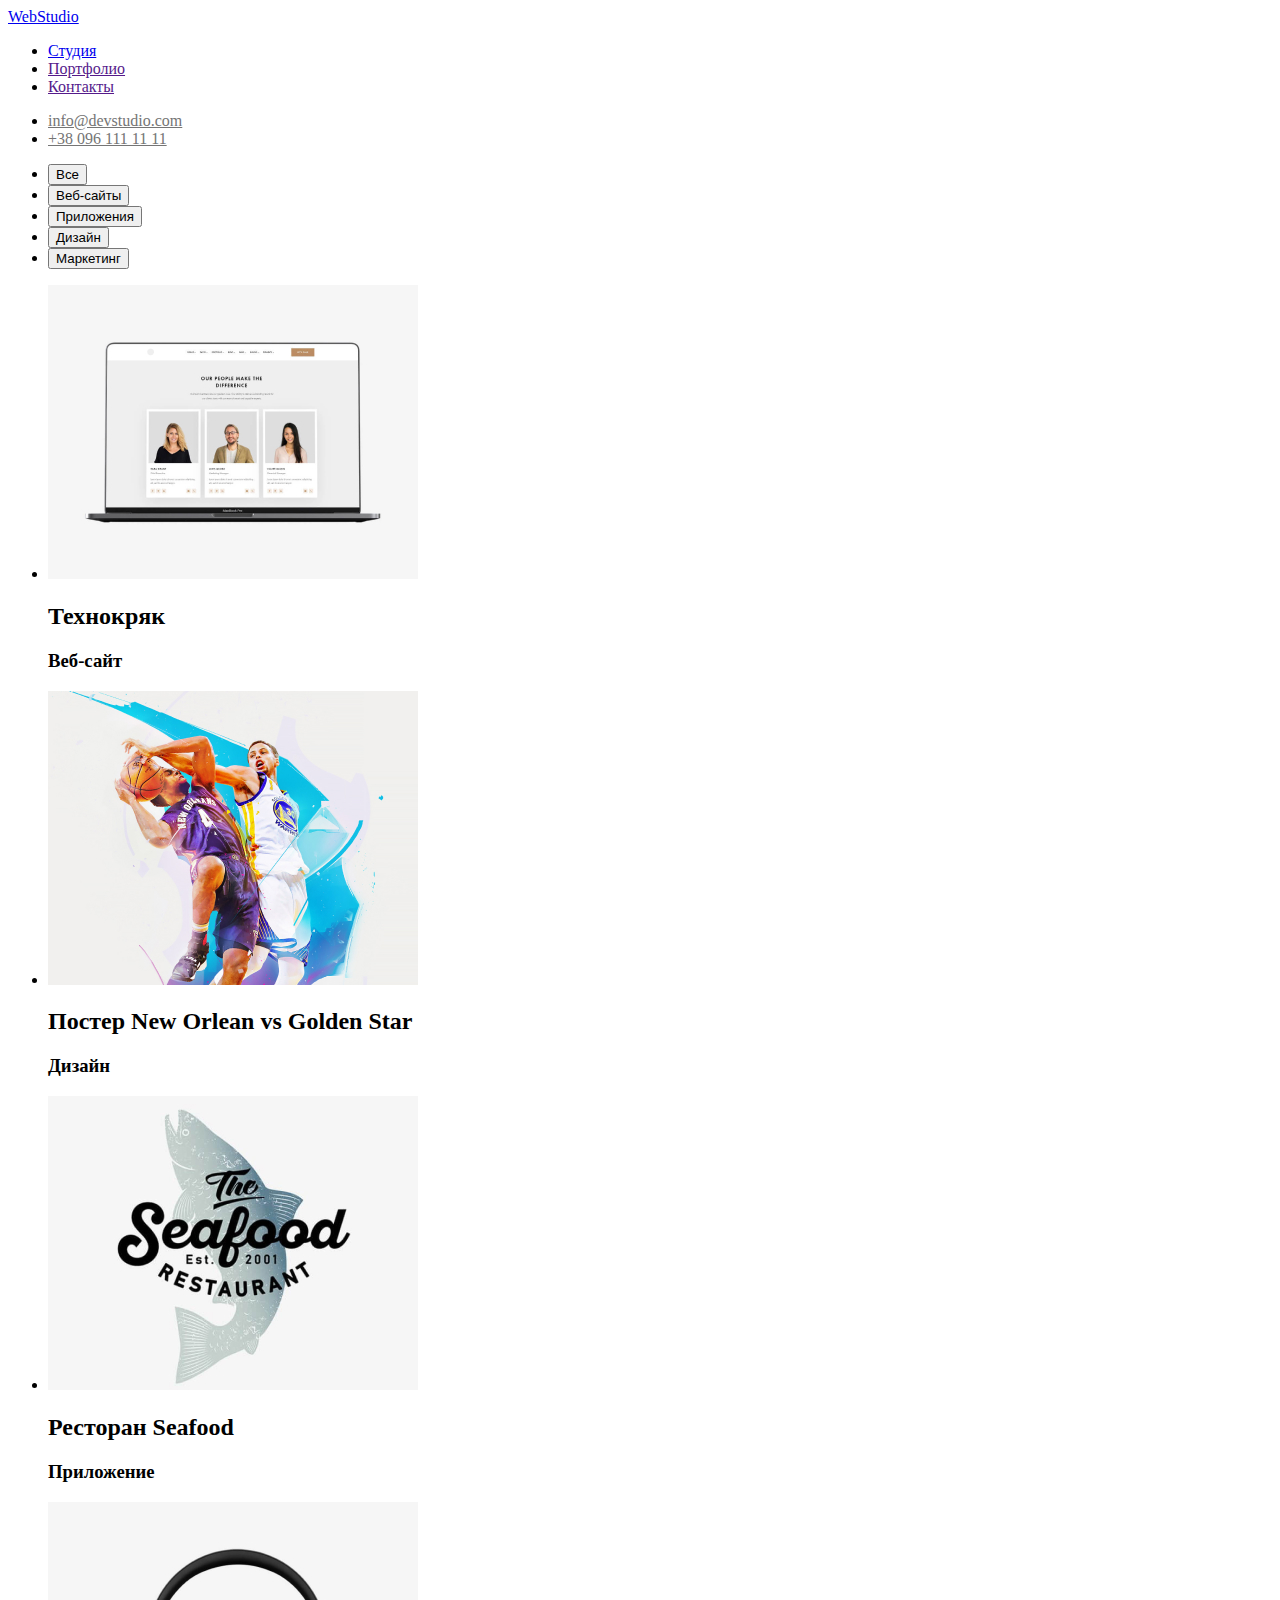
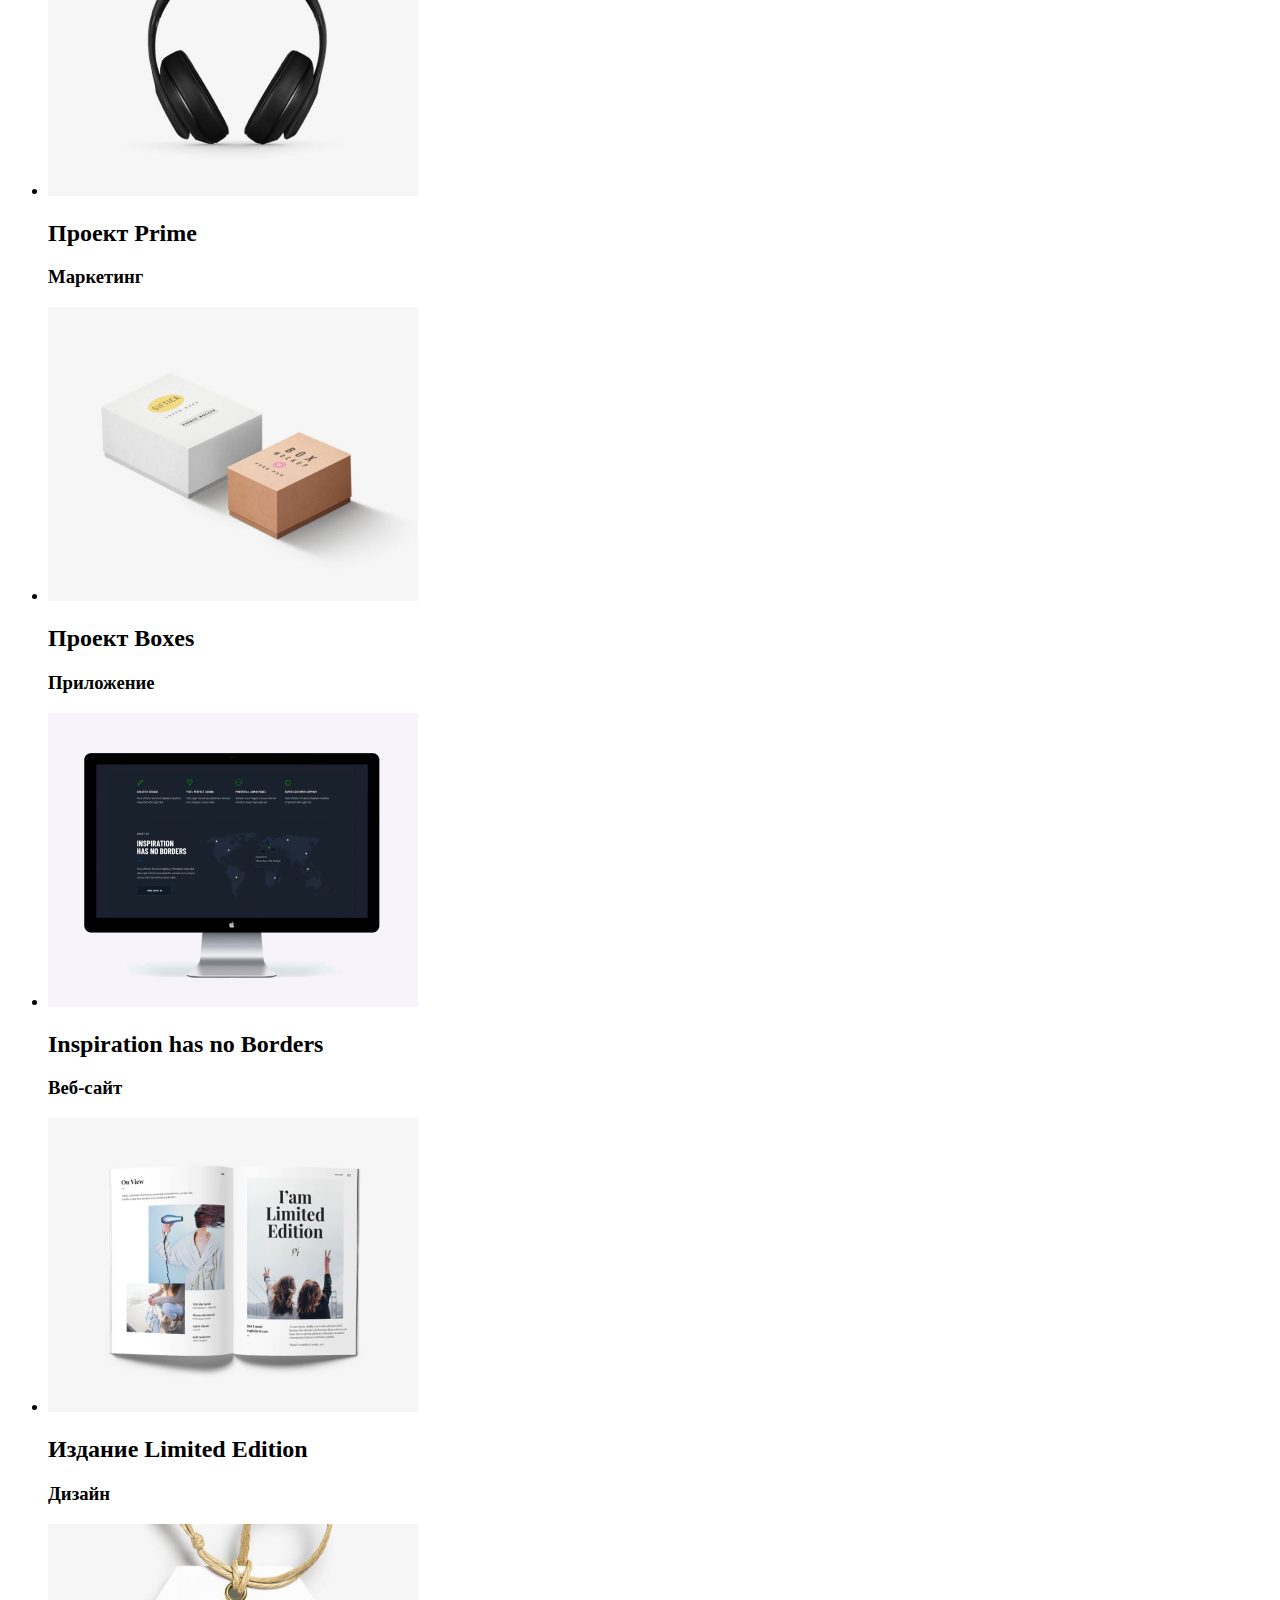
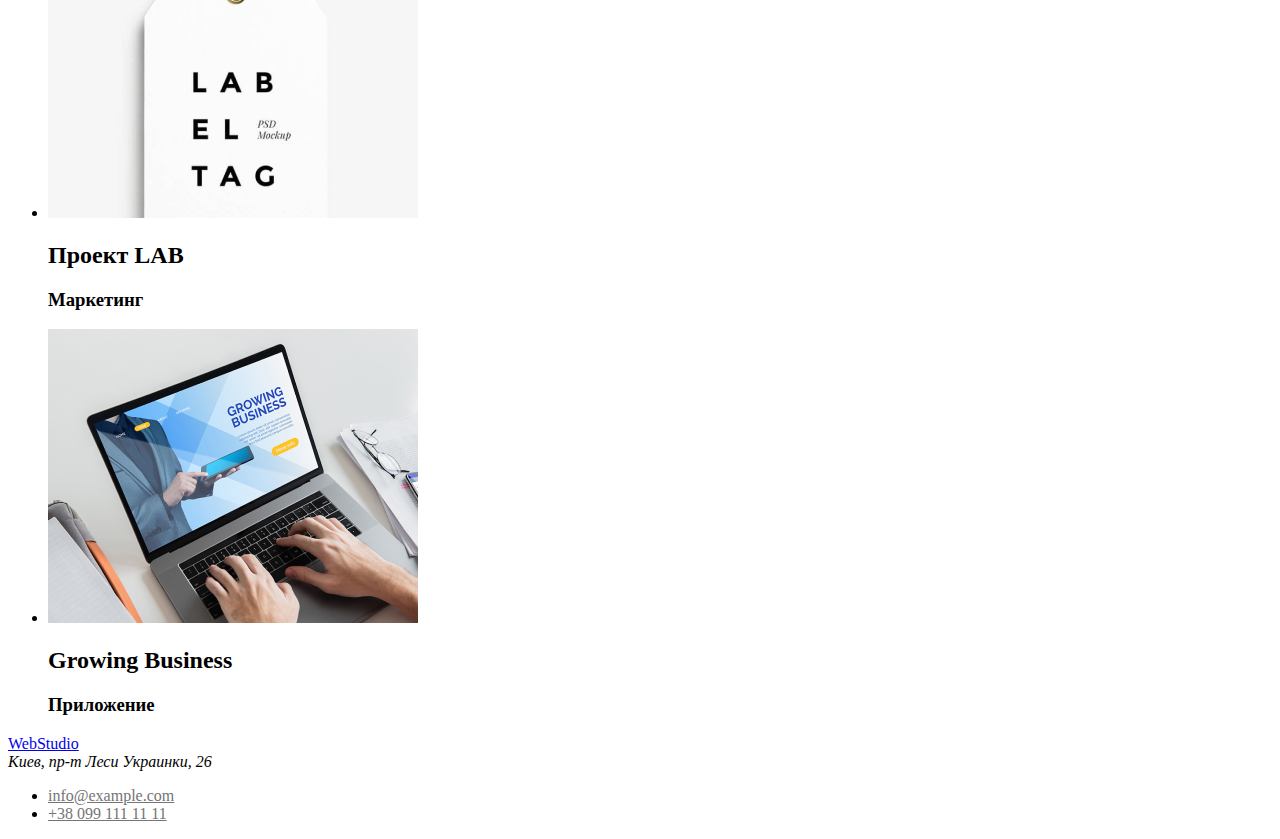
==== portfolio.html @ ce04f301 "домашнее задание 2 (первый)" ====
<!DOCTYPE html>
<html lang="ru">
<head>
    <meta charset="UTF-8">
    <meta http-equiv="X-UA-Compatible" content="IE=edge">
    <meta name="viewport" content="width=device-width, initial-scale=1.0">
    <title>Document</title>
    <link rel="stylesheet" href="./css/styles.css">
</head>
<body>
    <header>
        <nav>
          <a href="/" lang="en">
             WebStudio 
          </a>

           <ul>
            <li><a href="./index.html">Студия</a></li>
            <li><a href="">Портфолио</a></li>
            <li><a href="">Контакты</a></li>
           </ul>
        </nav>

        <ul class="social-contact">
            <li><a class="contact" href="">info@devstudio.com</a></li>
            <li><a class="contact" href="">+38 096 111 11 11</a></li>
        </ul>
    </header>

    <main>
        <section>
            <ul>
                <li> 
                    <button type="button">Все</button> 
                </li>
                <li> 
                    <button type="button">Веб-сайты</button> 
                </li>
                <li> 
                    <button type="button">Приложения</button> 
                </li>
                <li> 
                    <button type="button">Дизайн</button> 
                </li>
                <li> 
                    <button type="button">Маркетинг</button> 
                </li>
            </ul>
        </section>

        <section>
            <ul>
                <li>
                    <img src="./images/img(4).jpg" alt="Веб-сат Технокряк" width="370" />
                    <h2>Технокряк</h2>
                    <h3>Веб-сайт</h3> 
                </li>
                <li>
                    <img src="./images/img(5).jpg" alt="Постер New Orlean vs Golden Star" width="370" />
                    <h2>Постер New Orlean vs Golden Star</h2>
                    <h3>Дизайн</h3> 
                </li>
                <li>
                    <img src="./images/img(6).jpg" alt="Приложение Ресторан Seafood" width="370" />
                    <h2>Ресторан Seafood</h2>
                    <h3>Приложение</h3> 
                </li>
                <li>
                    <img src="./images/img(7).jpg" alt="Проект Prime" width="370" />
                    <h2>Проект Prime</h2>
                    <h3>Маркетинг</h3> 
                </li>
                <li>
                    <img src="./images/img(8).jpg" alt="Приложение проект Boxes" width="370" />
                    <h2>Проект Boxes</h2>
                    <h3>Приложение</h3> 
                </li>
                <li>
                    <img src="./images/img(9).jpg" alt="Веб-сайт Inspiration has no Borders" width="370" />
                    <h2>Inspiration has no Borders</h2>
                    <h3>Веб-сайт</h3> 
                </li>
                <li>
                    <img src="./images/img(10).jpg" alt="Издание Limited Edition" width="370" />
                    <h2>Издание Limited Edition</h2>
                    <h3>Дизайн</h3> 
                </li>
                <li>
                    <img src="./images/img(11).jpg" alt="Проект LAB" width="370" />
                    <h2>Проект LAB</h2>
                    <h3>Маркетинг</h3> 
                </li>
                <li>
                    <img src="./images/img(12).jpg" alt="Growing Business" width="370" />
                    <h2>Growing Business</h2>
                    <h3>Приложение</h3> 
                </li>
            </ul>
        </section>


    </main>

    <footer>
        <a href="/" lang="en">
            WebStudio
        </a>
        <address>
            Киев, пр-т Леси Украинки, 26
        </address>
        <ul class="social-contact">
            <li><a class="contact" href="mailto:info@example.com">info@example.com</a></li>
            <li><a class="contact" href="tel:+380991111111">+38 099 111 11 11</a></li>
        </ul>

    </footer>
    
</body>
</html>
---- css/styles.css ----
.social-contact .contact {
    color: #757575;
  }

  .social-contact .contact:hover,
  .social-contact .contact:focus {
    color: #2196F3;
  }
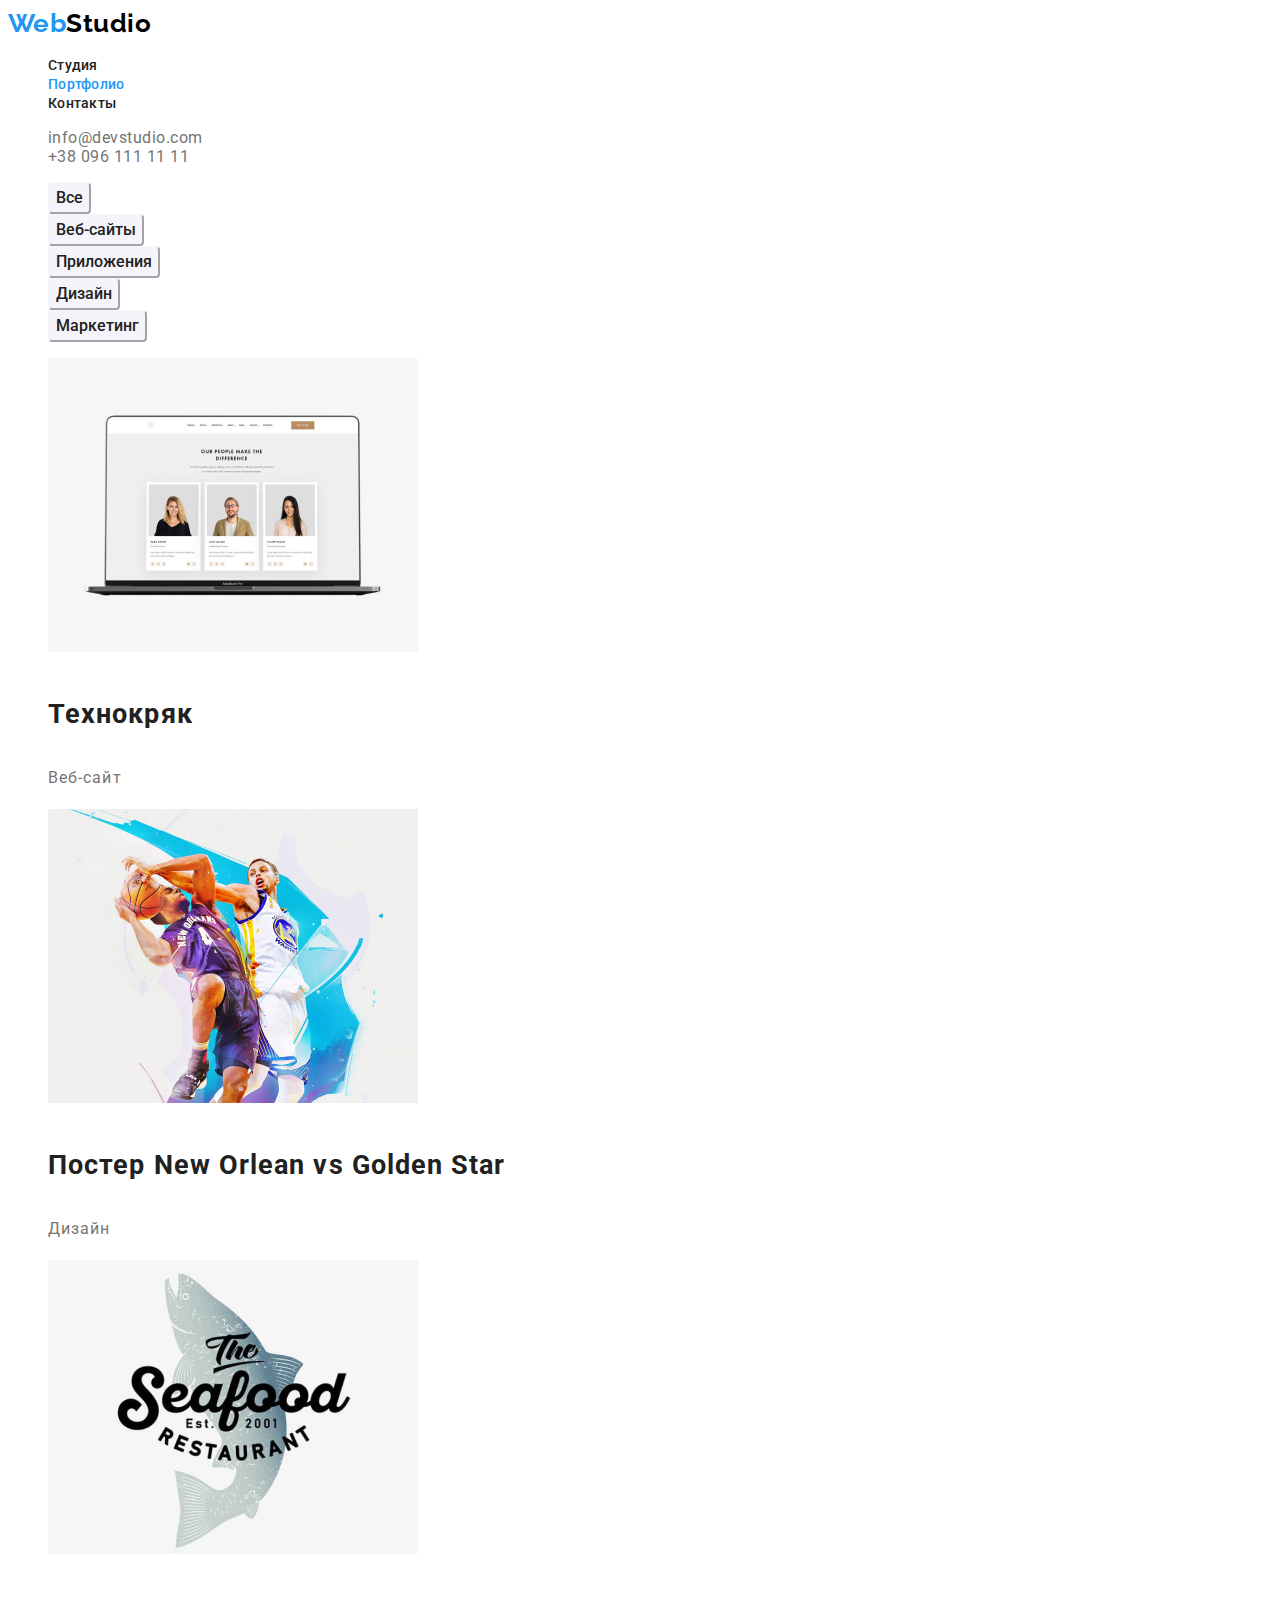
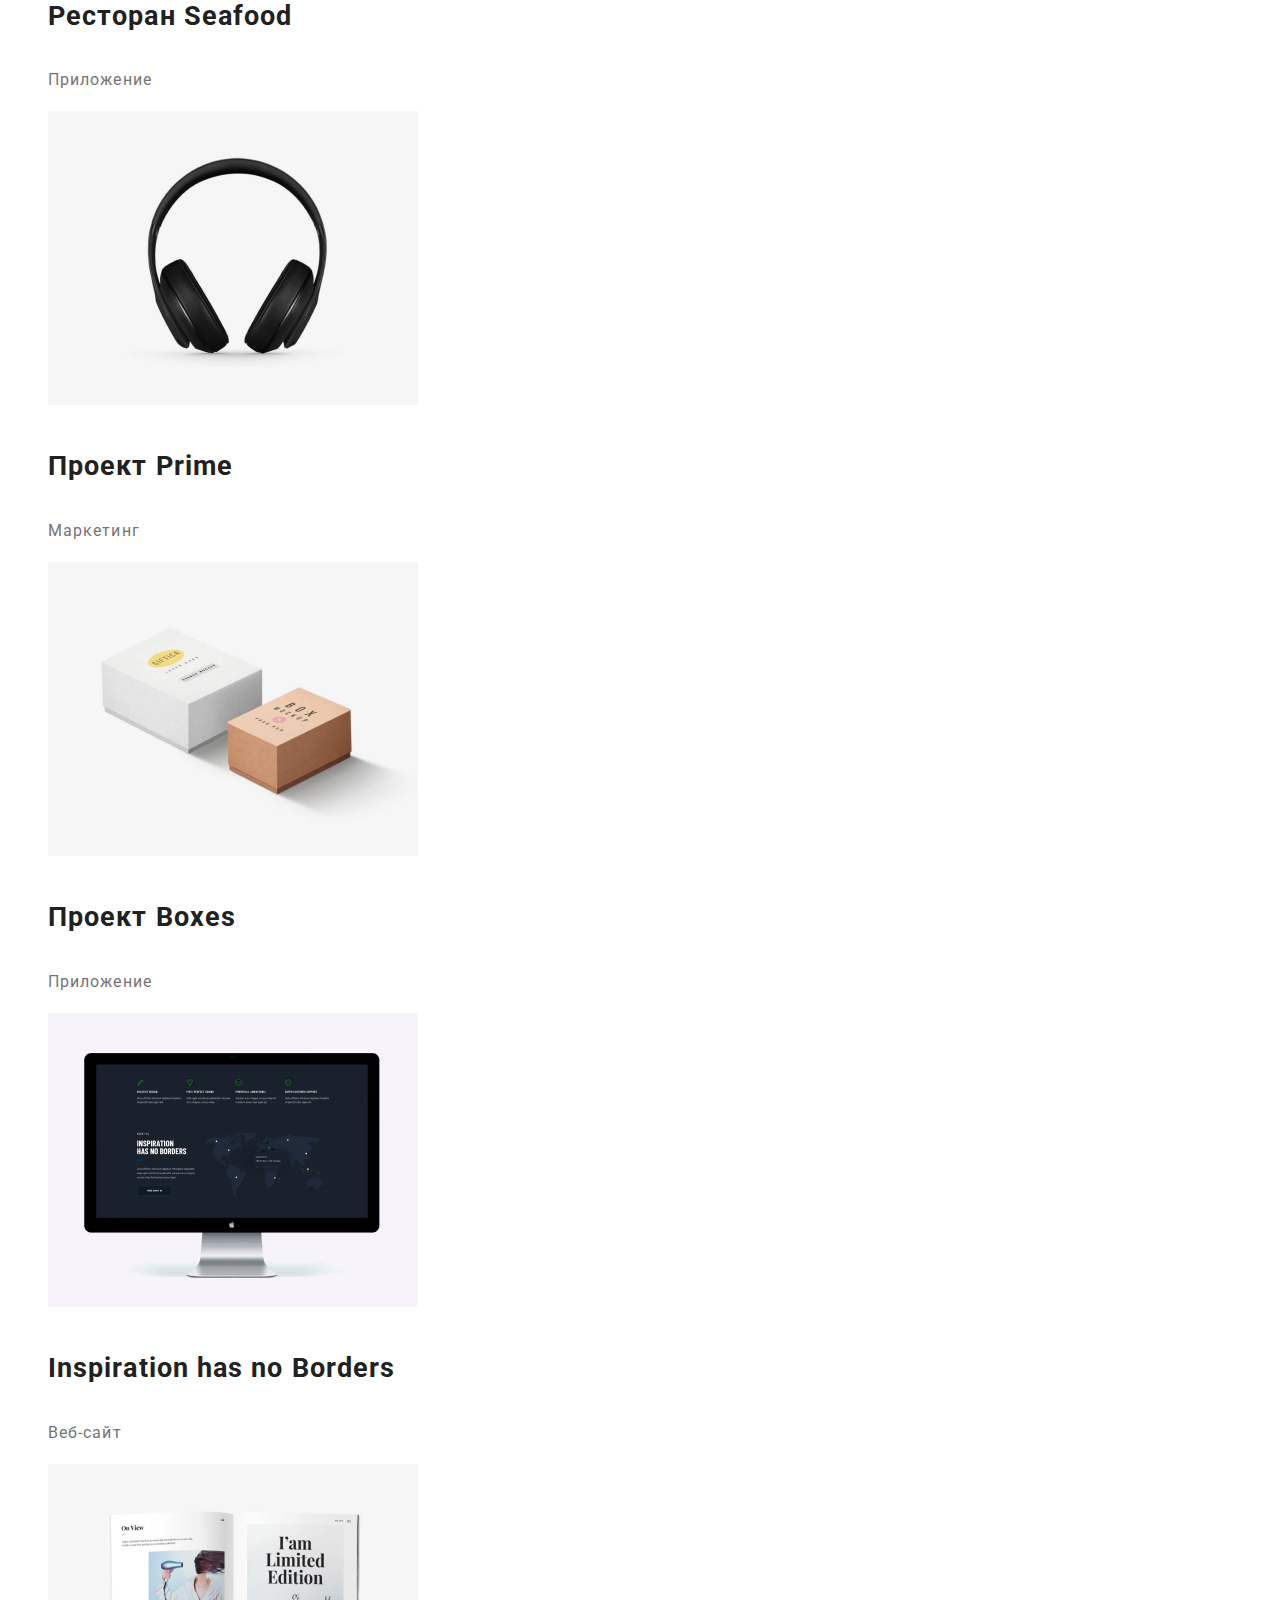
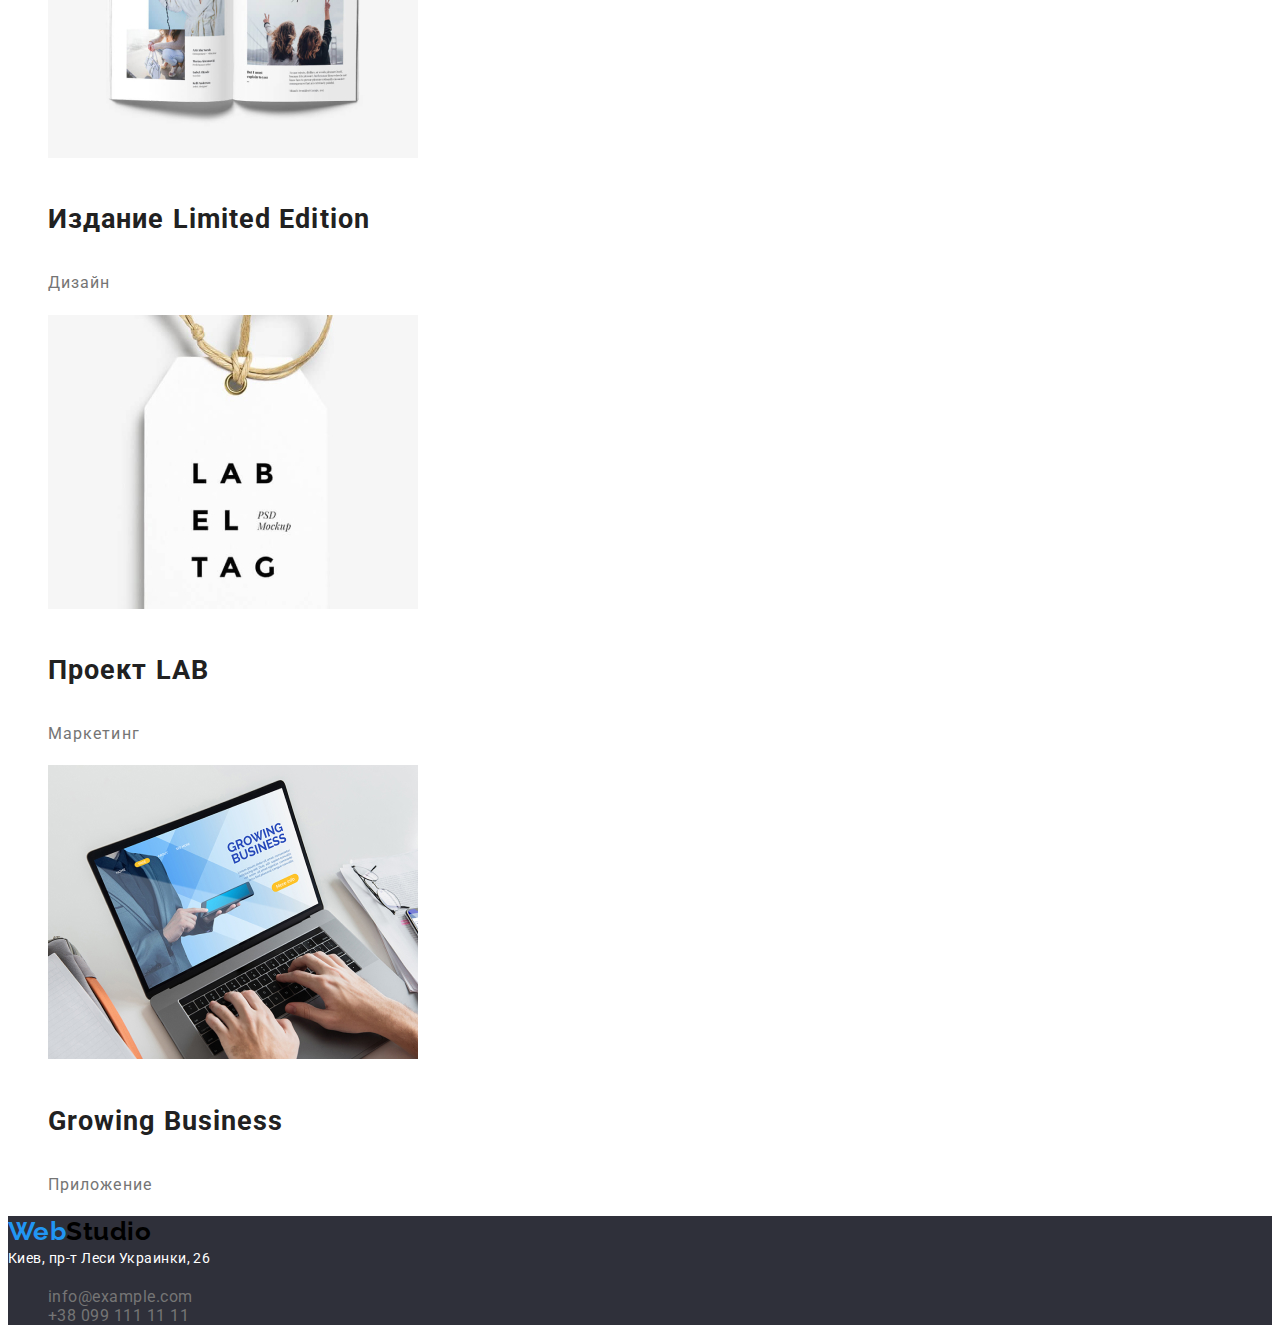
==== commit 1fae6e2a: "домашняя работа 2" ====
--- a/portfolio.html
+++ b/portfolio.html
@@ -5,19 +5,20 @@
     <meta http-equiv="X-UA-Compatible" content="IE=edge">
     <meta name="viewport" content="width=device-width, initial-scale=1.0">
     <title>Document</title>
+    <link href="https://fonts.googleapis.com/css2?family=Raleway:wght@700&family=Roboto:wght@400;500;700;900&display=swap" rel="stylesheet">
     <link rel="stylesheet" href="./css/styles.css">
 </head>
 <body>
     <header>
         <nav>
-          <a href="/" lang="en">
-             WebStudio 
+          <a href="./index.html" class="logo" lang="en">
+            <span class="web">Web</span>Studio 
           </a>
 
-           <ul>
-            <li><a href="./index.html">Студия</a></li>
-            <li><a href="">Портфолио</a></li>
-            <li><a href="">Контакты</a></li>
+           <ul class="site-nav">
+            <li><a class="nav" href="./index.html">Студия</a></li>
+            <li><a class="nav current" href="">Портфолио</a></li>
+            <li><a class="nav" href="">Контакты</a></li>
            </ul>
         </nav>
 
@@ -29,83 +30,98 @@
 
     <main>
         <section>
-            <ul>
+            <ul class="primary-button">
                 <li> 
-                    <button type="button">Все</button> 
+                    <button class="button" type="button">Все</button> 
                 </li>
                 <li> 
-                    <button type="button">Веб-сайты</button> 
+                    <button class="button" type="button">Веб-сайты</button> 
                 </li>
                 <li> 
-                    <button type="button">Приложения</button> 
+                    <button class="button" type="button">Приложения</button> 
                 </li>
                 <li> 
-                    <button type="button">Дизайн</button> 
+                    <button class="button" type="button">Дизайн</button> 
                 </li>
                 <li> 
-                    <button type="button">Маркетинг</button> 
+                    <button class="button" type="button">Маркетинг</button> 
+                </li>
+            </ul>
+
+            <ul class="portfolio">
+                <li>
+                  <a class="portfolio-name" href="">
+                    <img src="./images/img(4).jpg" alt="Веб-сат Технокряк" width="370" />
+                    <h2 class="">Технокряк</h2>
+                    <p class="portfolio-type">Веб-сайт</p> 
+                  </a>
+                </li>
+                <li>
+                  <a class="portfolio-name" href="">  
+                    <img src="./images/img(5).jpg" alt="Постер New Orlean vs Golden Star" width="370" />
+                    <h2 class="">Постер New Orlean vs Golden Star</h2>
+                    <p class="portfolio-type">Дизайн</p> 
+                  </a>
+                </li>
+                <li>
+                  <a class="portfolio-name" href="">
+                    <img src="./images/img(6).jpg" alt="Приложение Ресторан Seafood" width="370" />
+                    <h2 class="">Ресторан Seafood</h2>
+                    <p class="portfolio-type">Приложение</p> 
+                 </a>
+                </li>
+                <li>
+                  <a class="portfolio-name" href="">
+                    <img src="./images/img(7).jpg" alt="Проект Prime" width="370" />
+                    <h2 class="">Проект Prime</h2>
+                    <p class="portfolio-type">Маркетинг</p> 
+                 </a>
+                </li>
+                <li>
+                  <a class="portfolio-name" href="">
+                    <img src="./images/img(8).jpg" alt="Приложение проект Boxes" width="370" />
+                    <h2 class="">Проект Boxes</h2>
+                    <p class="portfolio-type">Приложение</p> 
+                  </a>
+                </li>
+                <li>
+                  <a class="portfolio-name" href="">
+                    <img src="./images/img(9).jpg" alt="Веб-сайт Inspiration has no Borders" width="370" />
+                    <h2 class="">Inspiration has no Borders</h2>
+                    <p class="portfolio-type">Веб-сайт</p> 
+                 </a>
+                </li>
+                <li>
+                  <a class="portfolio-name" href="">
+                    <img src="./images/img(10).jpg" alt="Издание Limited Edition" width="370" />
+                    <h2 class="">Издание Limited Edition</h2>
+                    <p class="portfolio-type">Дизайн</p> 
+                 </a>
+                </li>
+                <li>
+                  <a class="portfolio-name" href="">
+                    <img src="./images/img(11).jpg" alt="Проект LAB" width="370" />
+                    <h2 class="">Проект LAB</h2>
+                    <p class="portfolio-type">Маркетинг</p> 
+                  </a>
+                </li>
+                <li>
+                  <a class="portfolio-name" href="">
+                    <img src="./images/img(12).jpg" alt="Growing Business" width="370" />
+                    <h2 class="">Growing Business</h2>
+                    <p class="portfolio-type">Приложение</p> 
+                  </a>
                 </li>
             </ul>
         </section>
 
-        <section>
-            <ul>
-                <li>
-                    <img src="./images/img(4).jpg" alt="Веб-сат Технокряк" width="370" />
-                    <h2>Технокряк</h2>
-                    <h3>Веб-сайт</h3> 
-                </li>
-                <li>
-                    <img src="./images/img(5).jpg" alt="Постер New Orlean vs Golden Star" width="370" />
-                    <h2>Постер New Orlean vs Golden Star</h2>
-                    <h3>Дизайн</h3> 
-                </li>
-                <li>
-                    <img src="./images/img(6).jpg" alt="Приложение Ресторан Seafood" width="370" />
-                    <h2>Ресторан Seafood</h2>
-                    <h3>Приложение</h3> 
-                </li>
-                <li>
-                    <img src="./images/img(7).jpg" alt="Проект Prime" width="370" />
-                    <h2>Проект Prime</h2>
-                    <h3>Маркетинг</h3> 
-                </li>
-                <li>
-                    <img src="./images/img(8).jpg" alt="Приложение проект Boxes" width="370" />
-                    <h2>Проект Boxes</h2>
-                    <h3>Приложение</h3> 
-                </li>
-                <li>
-                    <img src="./images/img(9).jpg" alt="Веб-сайт Inspiration has no Borders" width="370" />
-                    <h2>Inspiration has no Borders</h2>
-                    <h3>Веб-сайт</h3> 
-                </li>
-                <li>
-                    <img src="./images/img(10).jpg" alt="Издание Limited Edition" width="370" />
-                    <h2>Издание Limited Edition</h2>
-                    <h3>Дизайн</h3> 
-                </li>
-                <li>
-                    <img src="./images/img(11).jpg" alt="Проект LAB" width="370" />
-                    <h2>Проект LAB</h2>
-                    <h3>Маркетинг</h3> 
-                </li>
-                <li>
-                    <img src="./images/img(12).jpg" alt="Growing Business" width="370" />
-                    <h2>Growing Business</h2>
-                    <h3>Приложение</h3> 
-                </li>
-            </ul>
-        </section>
-
-
     </main>
 
-    <footer>
-        <a href="/" lang="en">
-            WebStudio
+    <footer class="basement">
+        <a href="./index.html" class="logo" lang="en">
+          <span class="web">Web</span>Studio
         </a>
-        <address>
+        <address class="coordinates">
             Киев, пр-т Леси Украинки, 26
         </address>
         <ul class="social-contact">
--- a/css/styles.css
+++ b/css/styles.css
@@ -1,9 +1,181 @@
+/* цвет основного текста #757575*/
+/* вторичны цвет текста #212121*/
+/* акцентный цвет #2196F3*/
+/* цвет логотипа #000000*/
+/* белый #FFFFFF*/
+/* цвет контактов в футере rgba(255, 255, 255, 0.6)*/
 
+/*цвет фона основной #FFFFFF*/
+/*цвет фона вторичный #2F303A*/
+:root { 
+   --primary-text-color: #757575;
+   --title-text-color: #212121;  
+   --accent-color: #2196F3;
+   --white-color: #FFFFFF;
+   --logo-color: #000000;
+   --contact-color: rgba(255, 255, 255, 0.6);
+   --background-color: #2F303A; 
+   --button-color: #F5F4FA; 
+}
+
+body {
+    background-color: var(--white-color);
+    color: var(--primary-text-color);
+    font-family: Roboto, sans-serif;
+    letter-spacing: 0.03em;
+}
+
+ul {
+    list-style: none;
+}
+
+.logo {
+    color: var(--logo-color);
+    font-family: raleway, sans-serif;
+    font-weight: 700;
+    font-size: 26px;
+    line-height: 1.19;
+    text-decoration: none;   
+}
+
+
+/*контакты*/
   .social-contact .contact {
-    color: #757575;
+    color: var(--primary-text-color);
+    text-decoration: none;
+  }
+  .social-contact .contact:hover,
+  .social-contact .contact:focus {
+    color: var(--accent-color);
   }
 
-  .social-contact .contact:hover,
-  .social-contact .contact:focus {
-    color: #2196F3;
-  }+  /*навигация*/
+  .site-nav .nav {
+      color: var(--title-text-color);
+      font-weight: 500;
+      font-size: 14px;
+      line-height: 1.14;
+      letter-spacing: 0.02em;
+      text-decoration: none;
+
+  }
+  .site-nav .nav.current {
+    color: var(--accent-color);
+}
+  .site-nav .nav:hover,
+  .site-nav .nav:focus {
+    color: var(--accent-color);  
+  }
+
+  .hero {
+    background-color: var(--background-color);
+  }
+
+  .hero-title {
+      color: var(--white-color);
+      font-weight: 900;
+      font-size: 44px;
+      line-height: 1.36;
+      text-align: center;
+      letter-spacing: 0.06em;
+      text-transform: uppercase;
+  }
+
+  .hero-button {
+    color: var(--white-color);
+    background-color: var(--accent-color);
+    font-weight: bold;
+    font-size: 16px;
+    line-height: 1.87o;
+    display: flex;
+    letter-spacing: 0.06em;
+    cursor: pointer;
+    border-radius: 4px;
+  }
+
+
+
+  .advantages-company { 
+    font-weight: 400;
+    font-size: 14px;
+    line-height: 1.71;
+
+  }
+  
+  .advantages-title {
+    color: var(--title-text-color);
+    font-weight: 700;
+    font-size: 14px;
+    line-height: 1.14;
+    text-transform: uppercase;
+  }
+  
+  .section-title {
+    color: var(--title-text-color);
+    font-weight: 700;
+    font-size: 36px;
+    line-height: 1.17o;
+    text-align: center;
+}
+
+  .section-team {
+    font-weight: 400;
+    font-size: 16px;
+    line-height: 1.19;
+}
+
+   .section-name {
+    color: var(--title-text-color);
+    font-weight: 500;
+    font-size: 16px;
+    line-height: 1.9;
+   }
+
+   .basement {
+    background-color: var(--background-color);
+   }
+   
+   .coordinates {
+    font-family: Roboto;
+    font-style: normal;
+    font-weight: 400;
+    font-size: 14px;
+    line-height: 1.71;
+    color: var(--white-color);
+   }
+
+   .web {
+     color: var(--accent-color);
+   }
+
+   .portfolio-name {
+     color: var(--title-text-color);
+     font-weight: 700;
+     font-size: 18px;
+     line-height: 2;
+     letter-spacing: 0.06em;
+     text-decoration: none;
+  }
+
+   .portfolio-type {
+    color: var(--primary-text-color);
+    font-weight: 400;
+    font-size: 16px;
+    line-height: 1.88;
+  }
+
+  .primary-button .button {
+     color: var(--title-text-color);
+     background-color: var(--button-color);
+     border-radius: 4px;
+     font-weight: 500;
+     font-size: 16px;
+     line-height: 1.63;
+     border-color: var(--button-color);
+     cursor: pointer;
+     font-family: inherit;
+ }
+  .primary-button .button:hover{
+    color: var(--white-color);
+    background-color: var(--accent-color);
+ }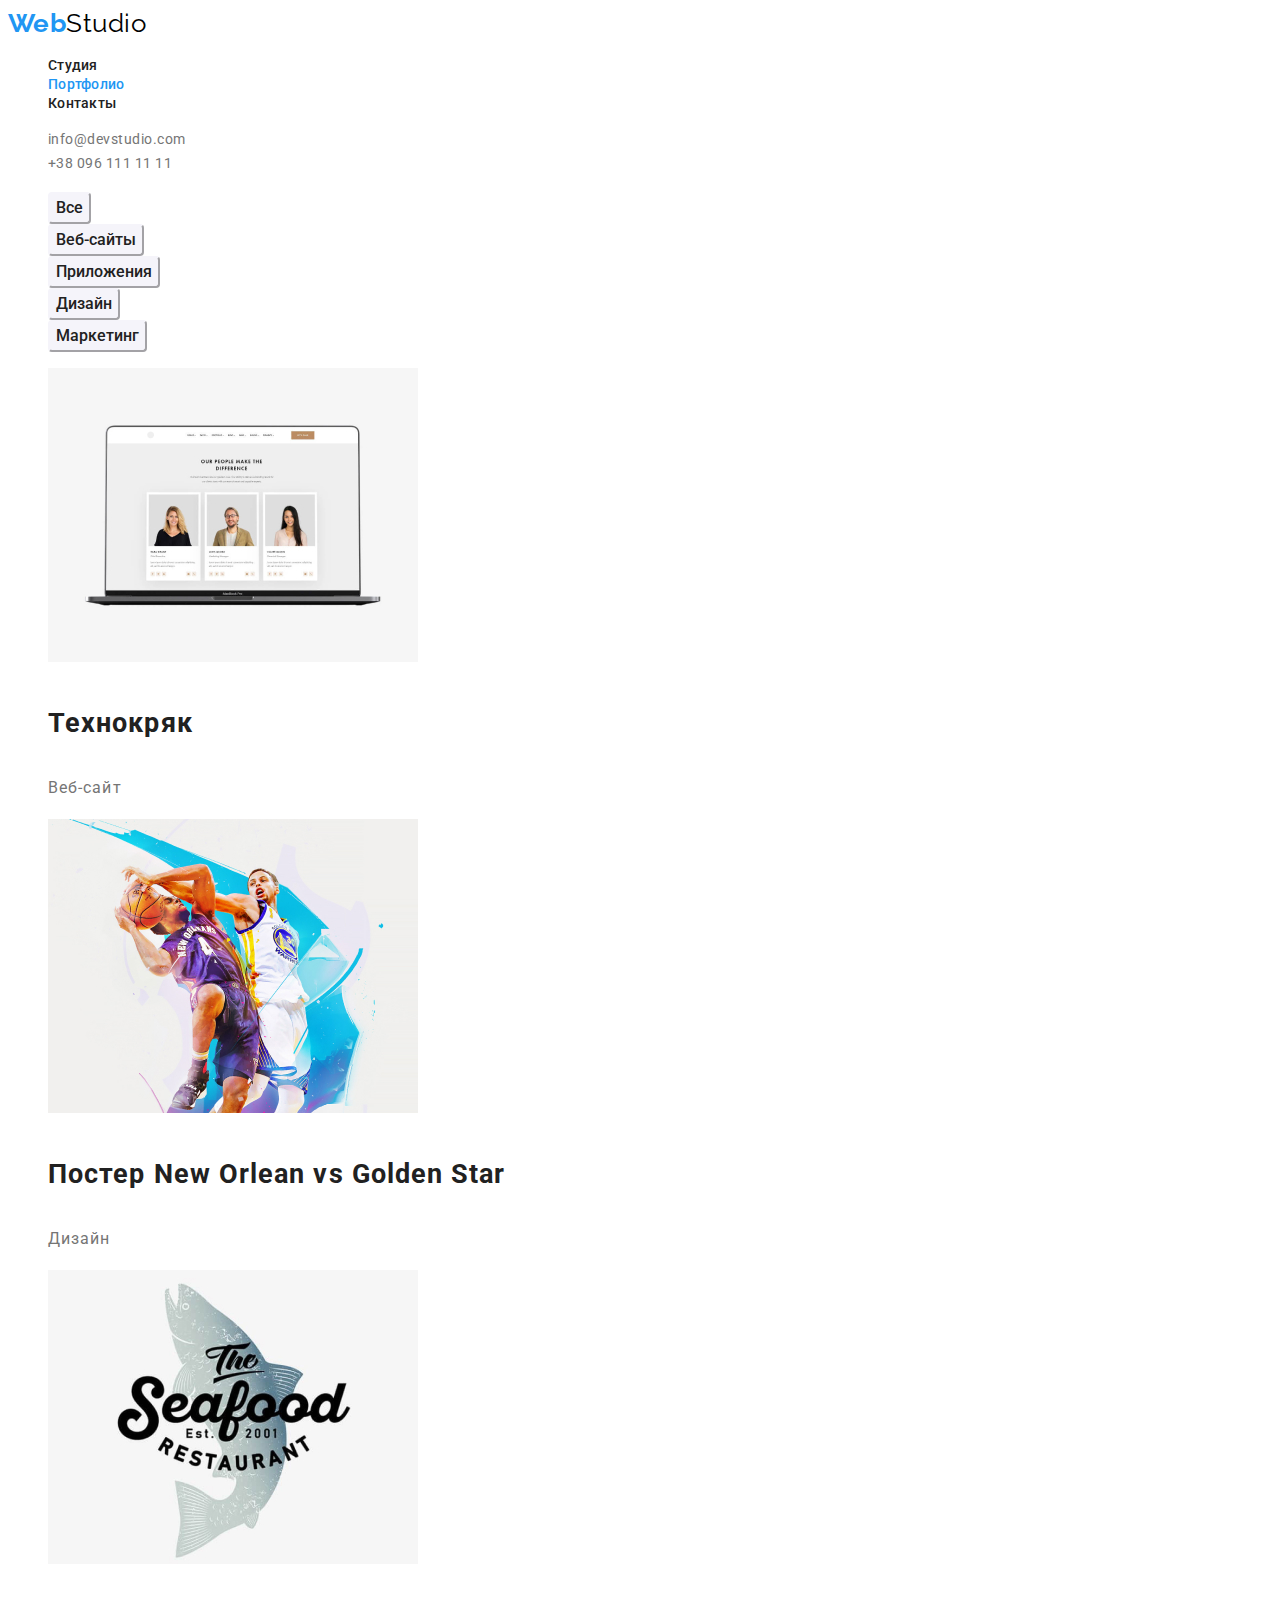
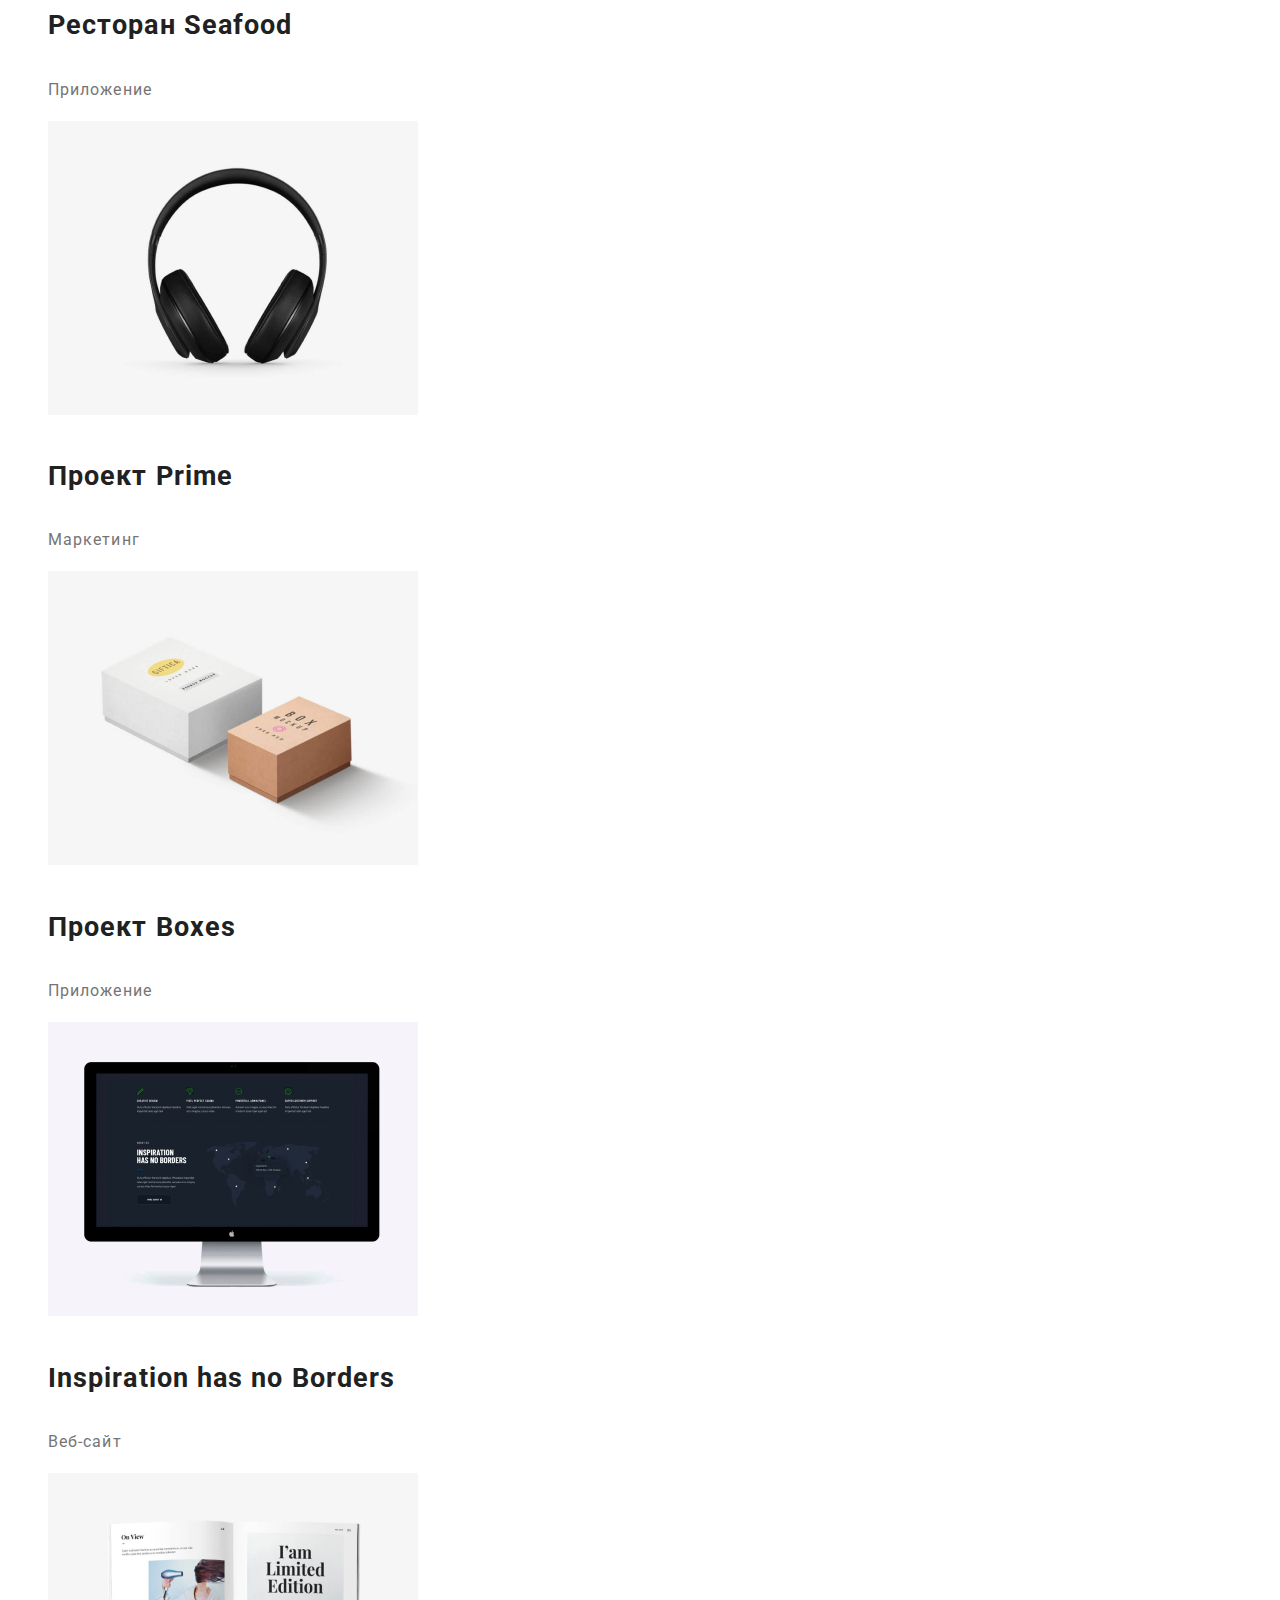
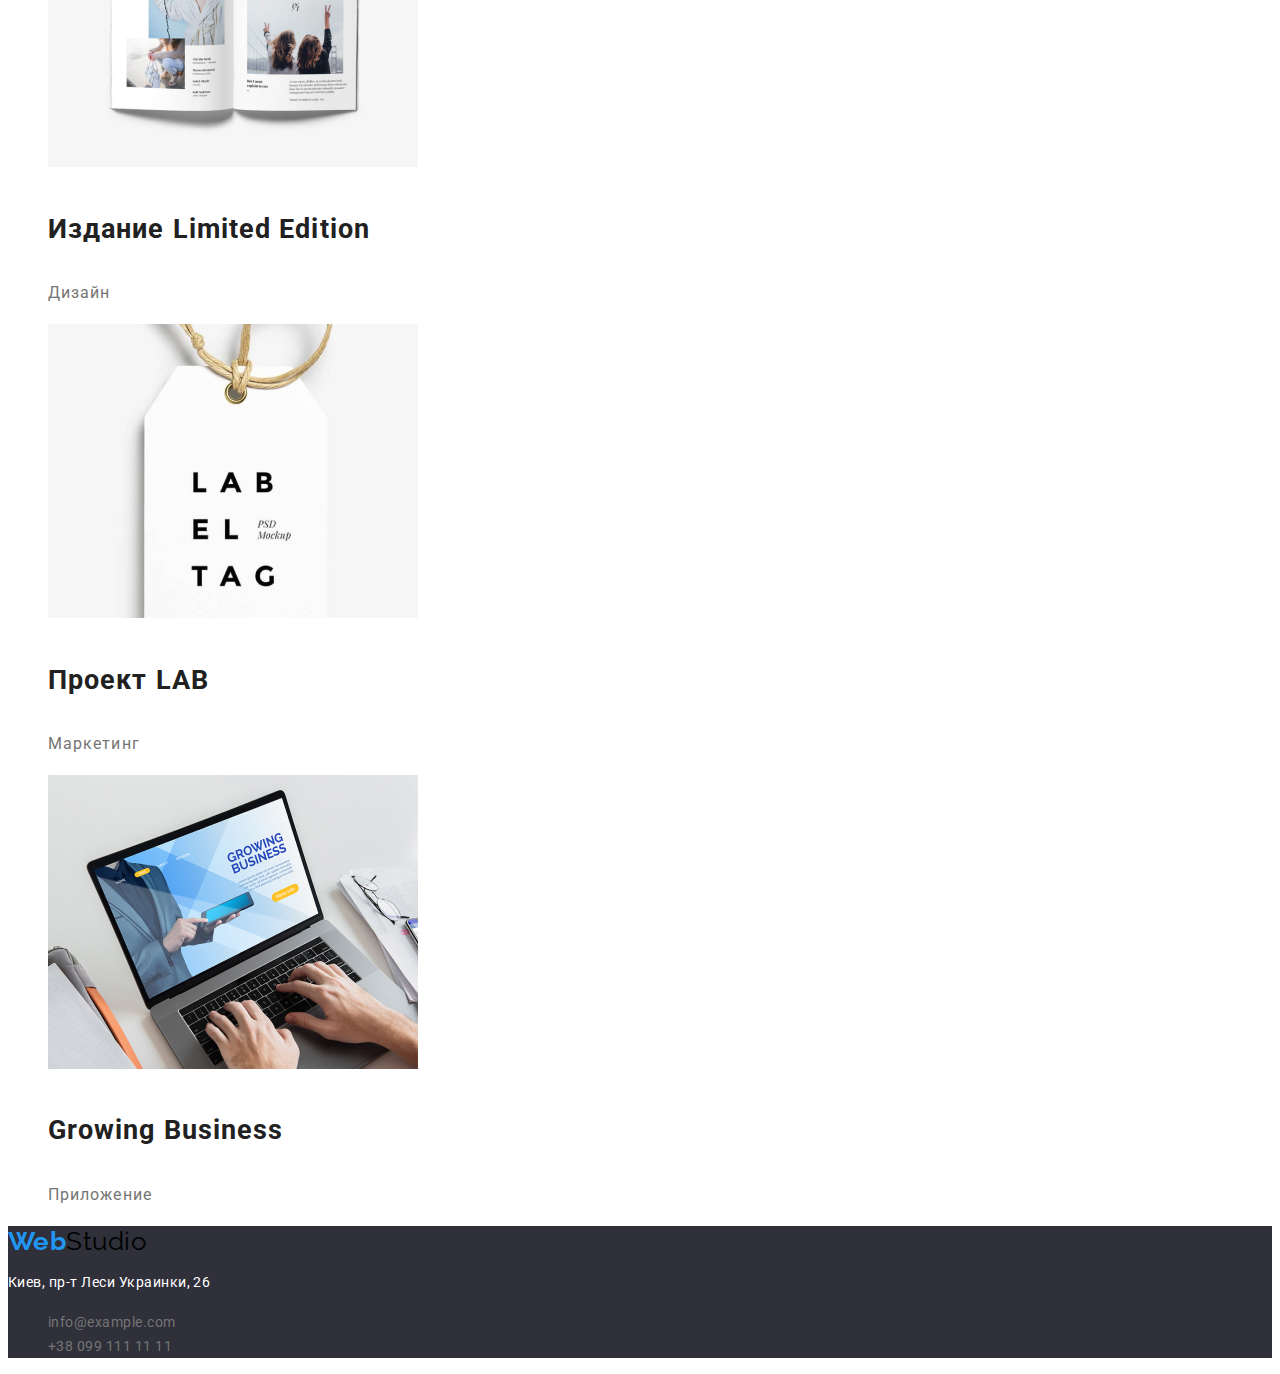
==== commit 82b7c8bd: "ДЗ2 исправление" ====
--- a/portfolio.html
+++ b/portfolio.html
@@ -121,13 +121,13 @@
         <a href="./index.html" class="logo" lang="en">
           <span class="web">Web</span>Studio
         </a>
-        <address class="coordinates">
-            Киев, пр-т Леси Украинки, 26
-        </address>
-        <ul class="social-contact">
-            <li><a class="contact" href="mailto:info@example.com">info@example.com</a></li>
-            <li><a class="contact" href="tel:+380991111111">+38 099 111 11 11</a></li>
-        </ul>
+        <address>
+           <p class="coordinates">Киев, пр-т Леси Украинки, 26 </p>
+           <ul class="social-contact">
+              <li><a class="contact" href="mailto:info@example.com">info@example.com</a></li>
+              <li><a class="contact" href="tel:+380991111111">+38 099 111 11 11</a></li>
+           </ul>
+      </address>
 
     </footer>
     
--- a/css/styles.css
+++ b/css/styles.css
@@ -32,7 +32,7 @@
 .logo {
     color: var(--logo-color);
     font-family: raleway, sans-serif;
-    font-weight: 700;
+    font-weight: 400;
     font-size: 26px;
     line-height: 1.19;
     text-decoration: none;   
@@ -42,6 +42,11 @@
 /*контакты*/
   .social-contact .contact {
     color: var(--primary-text-color);
+    font-style: normal;
+    Font-size: 14px;
+    Line-height: 1.7;
+    font-weight: 400;
+    Letter-spacing: 3%;
     text-decoration: none;
   }
   .social-contact .contact:hover,
@@ -93,7 +98,9 @@
     border-radius: 4px;
   }
 
-
+  .advantages-heading {
+    display: none;
+  }
 
   .advantages-company { 
     font-weight: 400;
@@ -145,6 +152,7 @@
    }
 
    .web {
+     font-weight: 700;
      color: var(--accent-color);
    }
 
@@ -175,7 +183,8 @@
      cursor: pointer;
      font-family: inherit;
  }
-  .primary-button .button:hover{
+  .primary-button .button:hover,
+  .primary-button .button:focus{
     color: var(--white-color);
     background-color: var(--accent-color);
  }